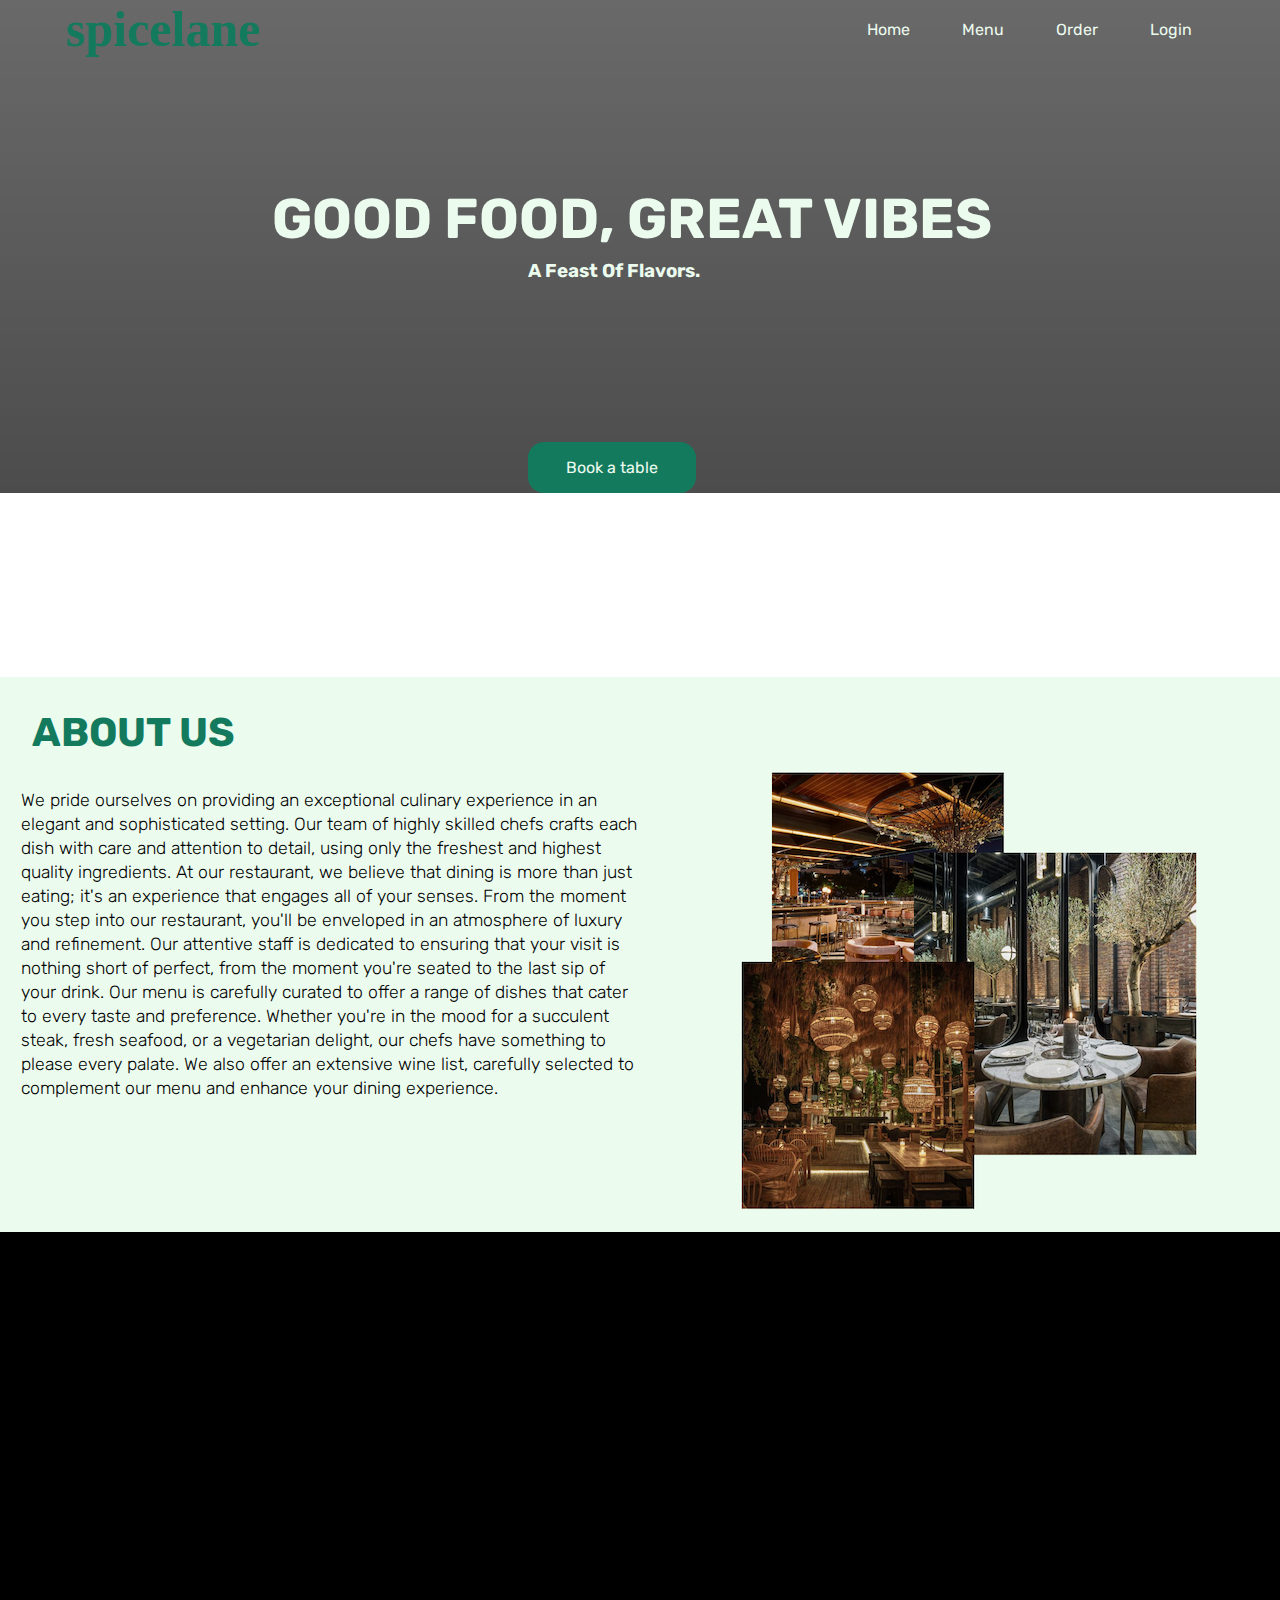
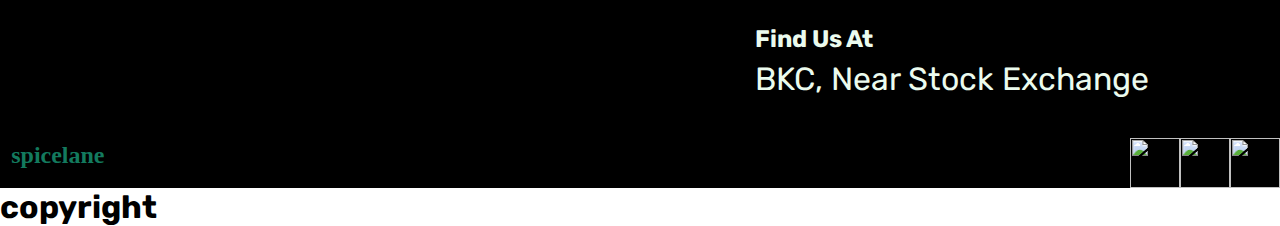
==== index.html @ dafae7ec "Add files via upload" ====
<!-- <!DOCTYPE html>
<html lang="en">
<head>
 color: #137a5e;
  <meta charset="UTF-8">
  <meta http-equiv="X-UA-Compatible" content="IE=edge">
  <meta name="viewport" content="width=device-width, initial-scale=1.0">
  <title>SPICELANE</title>
  <link rel="stylesheet" href="/Users/DT/sample site/index.css">
  <link rel="preconnect" href="https://fonts.googleapis.com">
  <link rel="preconnect" href="https://fonts.gstatic.com" crossorigin>
  <link href="https://fonts.googleapis.com/css2?family=Homemade+Apple&family=Rubik:wght@300;400;500&display=swap" rel="stylesheet">
</head>
<body>
  <div class="full-page">
        <div class="navbar">
                <h2 style="color:  #137a5e; font-family: 'Homemade Apple', cursive;  margin-left: 10px; font-size: 50px;">spicelane</h2>
                <nav>
                <ul id='MenuItems'>
                    <li><a href="/Users/DT/sample site/index.html">Home</a></li>
                    <li><a href='/Users/DT/sample site/menu.html'>Menu</a></li>
                    <li><a href='#'>Order</a></li>
                    <li><a href='#/Users/DT/sample site/login.html'>Login</a></li>
                </ul>
            </nav>
        </div>
    </div>
</body>
</html> -->
  

<!DOCTYPE html>

<head>
  <meta charset="UTF-8">
  <meta http-equiv="X-UA-Compatible" content="IE=edge">
  <meta name="viewport" content="width=device-width, initial-scale=1.0">
  <title>SPICELANE</title>
  <link rel="stylesheet" href="index.css">
  <link rel="preconnect" href="https://fonts.googleapis.com">
  <link rel="preconnect" href="https://fonts.gstatic.com" crossorigin>
  <link href="https://fonts.googleapis.com/css2?family=Homemade+Apple&family=Rubik:wght@300;400;500&display=swap" rel="stylesheet">
</head>
<body>
  <section>

    <div class="full-page">
      <div class="navbar">
        <h2 style="color:  #137a5e; font-family: 'Homemade Apple', cursive;  margin-left: 10px; font-size: 50px;">spicelane</h2>
        <nav>
          <ul id='MenuItems'>
            <li><a href="/Users/DT/sample site/index.html">Home</a></li>
            <li><a href='/Users/DT/sample site/menu.html'>Menu</a></li>
            <li><a href='#'>Order</a></li>
            <li><a href='/Users/DT/sample site/login.html'>Login</a></li>
          </ul>
        </nav>
      </div>
      <div class="heading">
        <h1>GOOD FOOD, GREAT VIBES</h1>
        <h3>A Feast Of Flavors.</h3>
      </div>
      
      <div class="table-btn">
        <center>
          <a href="#">Book a table</a>
        </center>
      </div>
      
    </div>
    
  </section>
  <div class="about-us">
    <h2>ABOUT US</h2>
  </div>
  <section>
    <div class="au">
      <div class="para">
        <p>We pride ourselves on providing an exceptional culinary experience in an elegant and sophisticated setting. Our team of highly skilled chefs crafts each dish with care and attention to detail, using only the freshest and highest quality ingredients.
          At our restaurant, we believe that dining is more than just eating; it's an experience that engages all of your senses. From the moment you step into our restaurant, you'll be enveloped in an atmosphere of luxury and refinement. Our attentive staff is dedicated to ensuring that your visit is nothing short of perfect, from the moment you're seated to the last sip of your drink.
          Our menu is carefully curated to offer a range of dishes that cater to every taste and preference. Whether you're in the mood for a succulent steak, fresh seafood, or a vegetarian delight, our chefs have something to please every palate. We also offer an extensive wine list, carefully selected to complement our menu and enhance your dining experience.
        </p>
      </div>
      <div class="img2">
        <img src="image3.png" alt="pic">
      </div>
    </div>
    </section>
    <div class="map">
      <iframe src="https://www.google.com/maps/embed?pb=!1m18!1m12!1m3!1d15084.029653018037!2d72.85185607544689!3d19.06341167450686!2m3!1f0!2f0!3f0!3m2!1i1024!2i768!4f13.1!3m3!1m2!1s0x3be7c8df0b86ea1b%3A0xce7eea4b1bbdf296!2sBandra%20Kurla%20Complex%2C%20Bandra%20East%2C%20Mumbai%2C%20Maharashtra!5e0!3m2!1sen!2sin!4v1678081558906!5m2!1sen!2sin" width="600" height="450" style="border:0;" allowfullscreen="" loading="lazy" referrerpolicy="no-referrer-when-downgrade"></iframe>
      <div class="pa">
        <h2 style="font-size: 1.5rem;">Find Us At</h2>
        <p style="font-size: 2rem;">BKC, Near Stock Exchange</p>
      </div>
    </div>
    <div class="contact">
      <div class="name"><h2>spicelane</h2></div>
      <div class="one">
        <!-- <h2 style="color: #ebfbee;">Contact us</h2> -->
         <a class="navbar-brand" href="https://www.instagram.com/"><img src="https://scx2.b-cdn.net/gfx/news/hires/2019/instagram.jpg" width="50" height="50" style="float: right;"></a>
         <a class="navbar-brand" href="https://www.facebook.com/"><img src="https://upload.wikimedia.org/wikipedia/commons/thumb/5/51/Facebook_f_logo_(2019).svg/1200px-Facebook_f_logo_(2019).svg.png" width="50" height="50" style="float: right;" ></a>
        <a class="navbar-brand" href="https://www.twitter.com/"><img src="https://cdn.pulse2.com/cdn/2021/04/Twitter-Logo.jpeg" width="50" height="50" style="float: right;" ></a> 
      </div>
    </div>
</body>
<footer><h1>copyright</h1></footer>
</html>
---- index.css ----
*{
    margin: 0;
    padding: 0;
    /* background-color: #ebfbee; */
}

body{
    /* background-image: url('https://restaurantengine.com/wp-content/uploads/2018/05/Why-Your-Website-Needs-The-Same-Atmosphere-As-Your-Restaurant.jpg'); */
    font-family: 'Rubik', sans-serif;
    /* background-size: 75% 25%; */
    /* background-size: cover; */

}


.full-page
        {
            height: 100%;
            background-image: linear-gradient(rgba(0, 0, 0, 0.59),rgba(0, 0, 0, 0.7)),url('https://restaurantengine.com/wp-content/uploads/2018/05/Why-Your-Website-Needs-The-Same-Atmosphere-As-Your-Restaurant.jpg');

            max-width: 100%;
            background-size: cover;
            /* position: absolute; */
            background-position: center;
          
        }
        .navbar
        {
            display: flex;
            align-items: center;
            padding-left: 3.5rem;
            padding-right: 2.5rem;
            /* padding-top:25px; */
            font-family: 'Homemade Apple', cursive;
            
        }
        nav
        {
            flex: 1;
            text-align: right;
        }
        nav ul 
        {
            display: inline-block;
            list-style: none;
        }
        nav ul li
        {
            display: inline-block;
            margin-right: 3rem;
        }
        nav ul li a
        {
            text-decoration: none;
            font-size: 1rem;
            font-family: 'Rubik', sans-serif;
            /* color: rgba(230, 222, 222, 0.77); */
            color: #ebfbee;
        }

        .heading{
            margin-top: 8rem;
            color: #ebfbee;
        }

        .heading h1{
            margin-left: 17rem;
            margin-bottom: 0.5rem;
            /* letter-spacing: -1; */
            /* margin-left: auto;
            margin-right: auto; */
            font-size: 3.5rem;
        }
        .heading h3{
            margin-left: 33rem;
            margin-bottom: 10rem;
            
        }

        .table-btn{
            padding: 1rem;
            background-color: #137a5e;
            margin-left: 33rem;
            margin-right: 36.5rem;
            border-radius: 1rem;
            margin-bottom: 11.5rem;

            /* padding: 2.5%;
            background-color: #137a5e;
            color: #ffffff;
            width: 20%;
            text-decoration: none;
            border-radius: 4%;
            font-size: 16px; */
        }

        .table-btn:hover{
            background-color: #099268;
        }

        .table-btn a{
            color: #ebfbee;
            text-decoration: none;
        }

        

        .about-us h2{
            color: #137a5e;
            font-size: 2.5rem;
            margin-left: 2rem;
            display: inline;     
            background-color: #ebfbee;  
        }

        .about-us{
            background-color: #ebfbee;
            padding-top: 2rem;
            padding-bottom: 0;
        }

        .au{
            background-color: #ebfbee;
            display: grid;
            grid-template-columns: 1fr 1fr;
        }
        .para p{
            font-size: 1.1rem;
            /* letter-spacing: -1px; */
            margin-top: 2rem;
            line-height: 1.5rem;
            font-weight: 300;
            margin-left: 1.3rem;
        }

        .img2{
            padding: 0;
            margin: 0;
            display: inline;
            align-items: center;
            margin-left: 5rem;
        }

        .map{
            padding: 1rem;
            background-color: rgb(0, 0, 0);
            /* border: black solid 0.2rem; */
            display: grid;
            grid-template-columns: 1fr 1fr;

        }

        .pa{
            /* grid-column: auto; */
            display: grid;
            color: #ebfbee;
            grid-template-rows: 90% 10%;
            align-items: end;
            justify-content: center;
            
            /* grid-row-end: 2; */
        }

        .contact{
            display: grid;
            grid-template-columns: 1fr 1fr;
            /* column-gap: 1rem; */
            background-color: black;
            padding-top: 1.5rem;
        }

        .name {
            font-family: 'Homemade Apple', cursive;
            color: #137a5e;
            padding-top: 0.25rem;
            padding-left: 0.7rem;
        }

        .one a{
            padding-left: 1rem;
            border-radius: 1rem;
            
        }
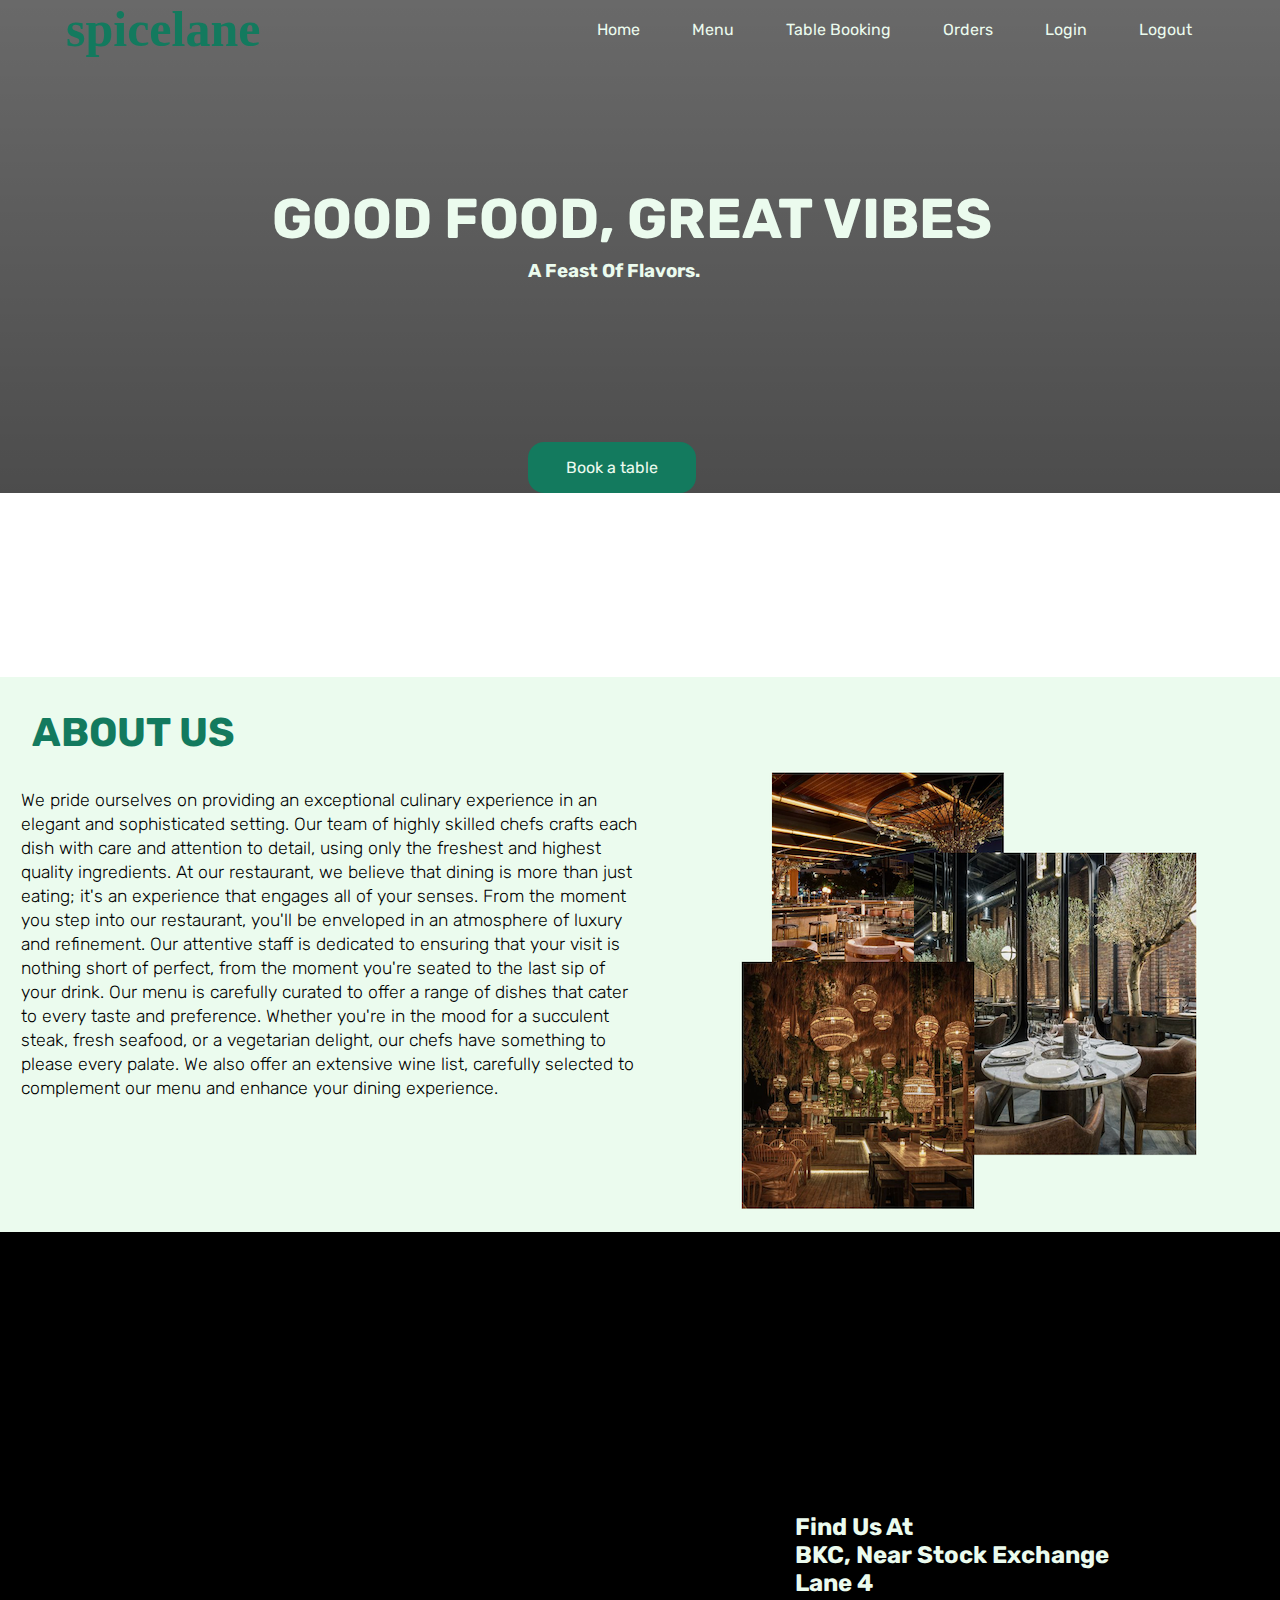
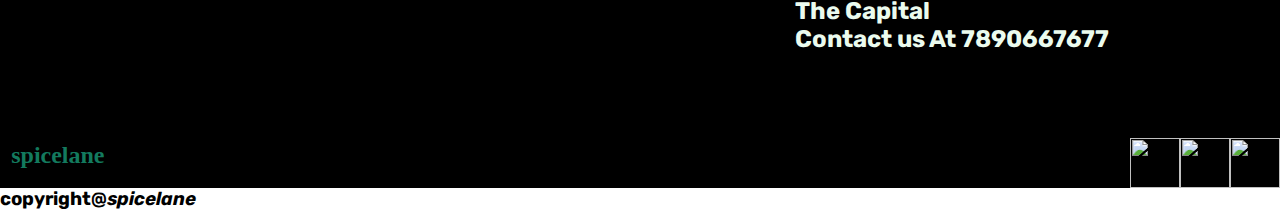
==== commit 160434bb: "A couple of files added and one deleted." ====
--- a/index.html
+++ b/index.html
@@ -1,33 +1,3 @@
-<!-- <!DOCTYPE html>
-<html lang="en">
-<head>
- color: #137a5e;
-  <meta charset="UTF-8">
-  <meta http-equiv="X-UA-Compatible" content="IE=edge">
-  <meta name="viewport" content="width=device-width, initial-scale=1.0">
-  <title>SPICELANE</title>
-  <link rel="stylesheet" href="/Users/DT/sample site/index.css">
-  <link rel="preconnect" href="https://fonts.googleapis.com">
-  <link rel="preconnect" href="https://fonts.gstatic.com" crossorigin>
-  <link href="https://fonts.googleapis.com/css2?family=Homemade+Apple&family=Rubik:wght@300;400;500&display=swap" rel="stylesheet">
-</head>
-<body>
-  <div class="full-page">
-        <div class="navbar">
-                <h2 style="color:  #137a5e; font-family: 'Homemade Apple', cursive;  margin-left: 10px; font-size: 50px;">spicelane</h2>
-                <nav>
-                <ul id='MenuItems'>
-                    <li><a href="/Users/DT/sample site/index.html">Home</a></li>
-                    <li><a href='/Users/DT/sample site/menu.html'>Menu</a></li>
-                    <li><a href='#'>Order</a></li>
-                    <li><a href='#/Users/DT/sample site/login.html'>Login</a></li>
-                </ul>
-            </nav>
-        </div>
-    </div>
-</body>
-</html> -->
-  
 
 <!DOCTYPE html>
 
@@ -49,21 +19,23 @@
         <h2 style="color:  #137a5e; font-family: 'Homemade Apple', cursive;  margin-left: 10px; font-size: 50px;">spicelane</h2>
         <nav>
           <ul id='MenuItems'>
-            <li><a href="/Users/DT/sample site/index.html">Home</a></li>
-            <li><a href='/Users/DT/sample site/menu.html'>Menu</a></li>
-            <li><a href='#'>Order</a></li>
-            <li><a href='/Users/DT/sample site/login.html'>Login</a></li>
+            <li><a href="index.html">Home</a></li>
+            <li><a href='menu.html'>Menu</a></li>
+            <li><a href='reservation.html'>Table Booking</a></li>
+            <li><a href="cart.php">Orders</a></li>
+            <li><a href='login.html'>Login</a></li>
+            <li><a href="logout.php">Logout</a></li>
+            <!-- <button onclick="logout.php">Logout</button> -->
           </ul>
         </nav>
       </div>
-      <div class="heading">
-        <h1>GOOD FOOD, GREAT VIBES</h1>
-        <h3>A Feast Of Flavors.</h3>
-      </div>
-      
-      <div class="table-btn">
+        <div class="heading">
+          <h1>GOOD FOOD, GREAT VIBES</h1>
+          <h3>A Feast Of Flavors.</h3>
+        </div>
+        <div class="table-btn">
         <center>
-          <a href="#">Book a table</a>
+          <a href="reservation.html">Book a table</a>
         </center>
       </div>
       
@@ -89,12 +61,12 @@
     <div class="map">
       <iframe src="https://www.google.com/maps/embed?pb=!1m18!1m12!1m3!1d15084.029653018037!2d72.85185607544689!3d19.06341167450686!2m3!1f0!2f0!3f0!3m2!1i1024!2i768!4f13.1!3m3!1m2!1s0x3be7c8df0b86ea1b%3A0xce7eea4b1bbdf296!2sBandra%20Kurla%20Complex%2C%20Bandra%20East%2C%20Mumbai%2C%20Maharashtra!5e0!3m2!1sen!2sin!4v1678081558906!5m2!1sen!2sin" width="600" height="450" style="border:0;" allowfullscreen="" loading="lazy" referrerpolicy="no-referrer-when-downgrade"></iframe>
       <div class="pa">
-        <h2 style="font-size: 1.5rem;">Find Us At</h2>
-        <p style="font-size: 2rem;">BKC, Near Stock Exchange</p>
+        <h2 style="font-size: 1.5rem;">Find Us At<br>BKC, Near Stock Exchange<br>Lane 4<br>The Capital<br>Contact us At 7890667677</h2>
       </div>
     </div>
     <div class="contact">
       <div class="name"><h2>spicelane</h2></div>
+      <!-- <div><h3>Contact Us</h3></div> -->
       <div class="one">
         <!-- <h2 style="color: #ebfbee;">Contact us</h2> -->
          <a class="navbar-brand" href="https://www.instagram.com/"><img src="https://scx2.b-cdn.net/gfx/news/hires/2019/instagram.jpg" width="50" height="50" style="float: right;"></a>
@@ -103,5 +75,5 @@
       </div>
     </div>
 </body>
-<footer><h1>copyright</h1></footer>
+<footer class="footer"><h3>copyright@<i>spicelane</i></h3></footer>
 </html>